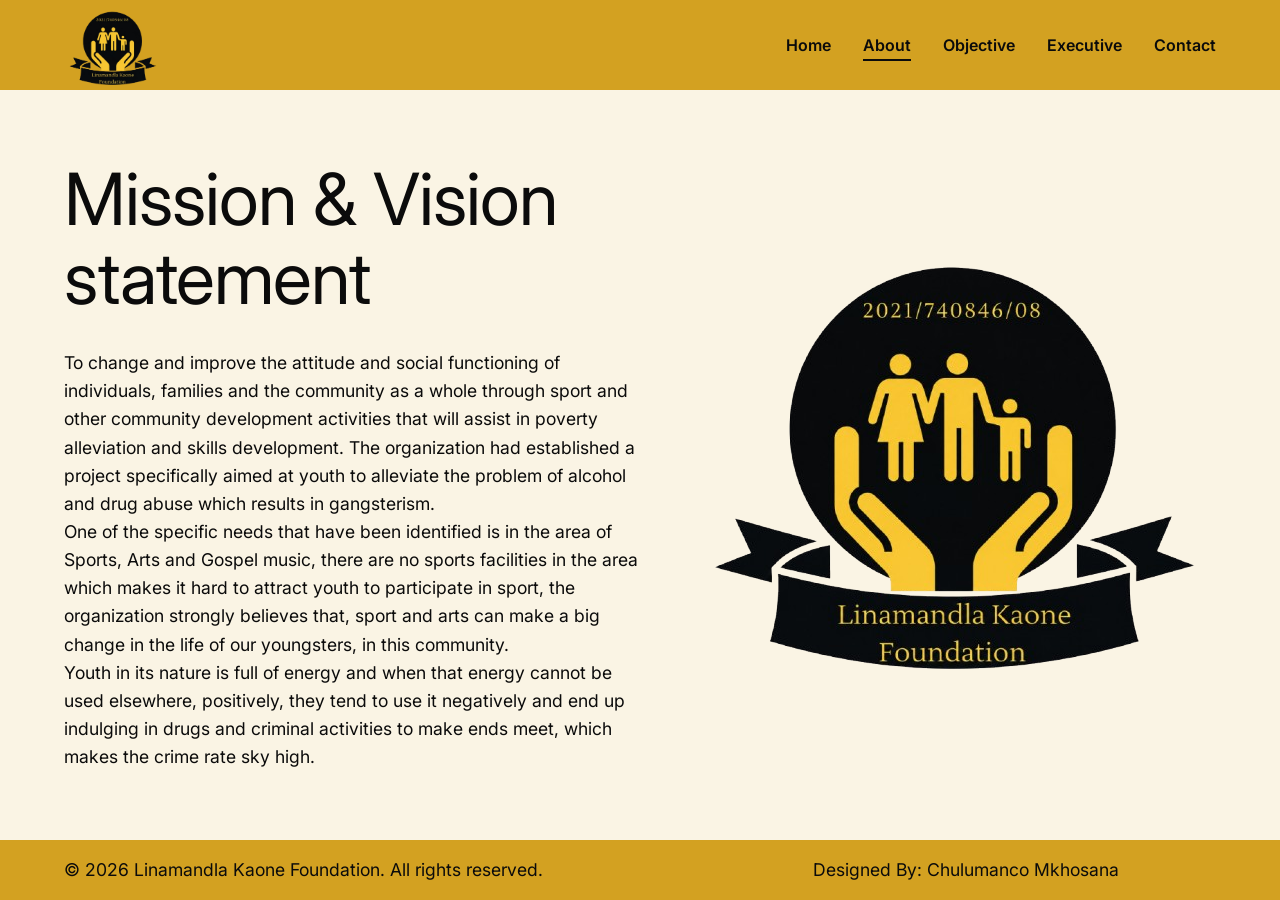
==== about.html @ f4b65cb1 "Initial commit" ====
<!DOCTYPE html>
<html lang="en">
<head>
    <meta charset="UTF-8">
    <meta name="viewport" content="width=device-width, initial-scale=1.0">
    <title>About | Linamandla Kaone Foundation</title>
    <link rel="stylesheet" href="style.css">
    <link href="https://fonts.googleapis.com/css2?family=Inter:wght@300;400;600;800&display=swap" rel="stylesheet">
</head>
<body>

    <header>
        <div class="logo">
           <div class="logo-image">
                <img src="perfect_logo-removebg-preview.png" alt="LOGO">
            </div> 
        </div>
        <nav>
            <a href="index.html">Home</a>
            <a href="about.html" class="active">About</a>
            <a href="objective.html">Objective</a>
            <a href="executive.html">Executive</a>
            <a href="contact.html">Contact</a>
        </nav>
    </header>

    <main>
        <div class="content-left">
            <h1>Mission & Vision<br>statement</h1>
            <p>
               To change and improve the attitude and social functioning of individuals, families and the
                community as a whole through sport and other community development activities that will
                assist in poverty alleviation and skills development. The organization had established a
                project specifically aimed at youth to alleviate the problem of alcohol and drug abuse
                which results in gangsterism. 
            </p>
            <p>
                One of the specific needs that have been identified is in the area of Sports, Arts and Gospel
                music, there are no sports facilities in the area which makes it hard to attract youth to
                participate in sport, the organization strongly believes that, sport and arts can make a big
                change in the life of our youngsters, in this community.
            </p>
            <p>
                Youth in its nature is full of energy and when that energy cannot be used 
                elsewhere, positively, they tend to use it negatively and end up indulging in drugs
                and criminal activities to make ends meet, which makes the crime rate sky high.
            </p>
        </div>
        <div class="content-right">
            <div  class="logo-image">
                <img src="perfect_logo-removebg-preview.png" alt="LOGO">
            </div>
        </div>
    </main>

    <footer>
        <p>© 2026 Linamandla Kaone Foundation. All rights reserved.</p>
        <div class="content-right">
            <p>Designed By: Chulumanco Mkhosana</p>
        </div>
    </footer>

    <script src="script.js"></script>
</body>
</html>
---- style.css ----
/* --- 1. Variables & Global Styles --- */
:root {
    --color-black: #0B0B0B;
    --color-gold: #D3A121;
    --color-cream: #FAF4E4;
    --font-main: 'Inter', sans-serif;
}

* {
    margin: 0;
    padding: 0;
    box-sizing: border-box;
}

body {
    font-family: var(--font-main);
    background-color: var(--color-cream);
    color: var(--color-black);
    display: flex;
    flex-direction: column;
    min-height: 100vh;
    overflow-x: hidden;
    
    /* PAGE LOAD ANIMATION */
    opacity: 0;
    transform: translateY(15px);
    transition: opacity 0.6s ease-out, transform 0.6s ease-out;
}

body.page-loaded {
    opacity: 1;
    transform: translateY(0);
}

body.page-exiting {
    opacity: 0;
    transform: translateY(-15px);
}

/* --- 2. Header & Footer --- */
header, footer {
    background-color: var(--color-gold);
    color: var(--color-black);
    display: flex;
    align-items: center; /* Centers items vertically */
    padding: 0 4rem; /* Removed top/bottom padding to control height strictly */
    position: sticky;
    top: 0;
    z-index: 100;
    height: 90px; /* Fixed height for the header */
}

header {
    justify-content: space-between;
}

footer {
    position: sticky;
    bottom: 0;
    justify-content: flex-start;
    height: 60px; /* Smaller fixed height for footer */
    font-size: 0.9rem;
    margin-top: auto;
}

/* --- HEADER LOGO SIZING (The Fix) --- */
header .logo {
    display: flex;
    align-items: center;
    height: 100%; /* Take up the full 100px height of the header */
}

header .logo img {
    height: 85px; /* Logo takes up 85% of the header height (leaves a little breathing room) */
    width: auto; /* Keeps proportions perfect */
    object-fit: contain;
    display: block;
    margin-top: 5px;
    transition: transform 0.3s ease;
}

header .logo:hover img {
    transform: scale(1.05); /* Slight zoom effect when hovering over the logo */
}

/* --- Navigation --- */
nav {
    display: flex;
    align-items: center;
}

nav a {
    color: var(--color-black);
    text-decoration: none;
    margin-left: 2rem;
    font-weight: 600;
    font-size: 1rem;
    position: relative;
    transition: opacity 0.3s ease;
}

nav a::after {
    content: '';
    position: absolute;
    width: 0;
    height: 2px;
    bottom: -6px;
    left: 0;
    background-color: var(--color-black);
    transition: width 0.3s ease;
}

nav a:hover::after, nav a.active::after {
    width: 100%;
}

/* --- 3. Main Layout --- */
main {
    flex-grow: 1;
    display: flex;
    justify-content: space-between;
    align-items: center;
    padding: 4rem;
    width: 100%;
}

.content-left {
    width: 50%;
}

.content-right {
    width: 50%;
    display: flex;
    justify-content: flex-end;
    align-items: center;
}

/* --- 4. Typography & Main Logo --- */
h1 {
    font-size: 4.5rem;
    font-weight: 400;
    line-height: 1.1;
    margin-bottom: 2rem;
    letter-spacing: -1px;
}

h2 {
    font-size: 1.5rem;
    font-weight: 800;
    margin-bottom: 0.5rem;
}

p {
    font-size: 1.1rem;
    font-weight: 400;
    line-height: 1.6;
}

.main-logo {
    max-width: 100%; 
    width: 400px; /* Adjusted size slightly so it doesn't overwhelm the page */
    height: auto;    
    object-fit: contain;
}

/* --- 5. Executive Specific Layouts & Images --- */
.executive-grid {
    display: flex;
    justify-content: space-around;
    width: 100%;
    text-align: center;
}

.exec-card {
    width: 40%;
    display: flex;
    flex-direction: column;
    align-items: center;
}

.executive-image img {
    width: 100%;
    max-width: 350px;
    aspect-ratio: 1 / 1;
    object-fit: cover;
    border-radius: 8px;
    margin-bottom: 1.5rem;
    display: block;
}

.exec-card h3 {
    font-size: 1.3rem;
    font-weight: 800;
    margin-bottom: 0.3rem;
}

.exec-card h4 {
    font-size: 1rem;
    font-weight: 600;
    margin-bottom: 0.8rem;
    color: var(--color-black);
    opacity: 0.75;
}

.exec-card ul {
    text-align: left;
    list-style: disc;
    padding-left: 1.2rem;
    line-height: 1.6;
    max-width: 350px;
}

.exec-card ul li {
    margin-bottom: 0.5rem;
    font-size: 1rem;
}

/* --- 6. Contact Specific Layouts --- */
.contact-details {
    display: flex;
    justify-content: space-between;
    margin-top: 3rem;
    font-size: 0.9rem;
}

/* --- 7. Responsive Design (Mobile) --- */
@media (max-width: 900px) {
    header {
        flex-direction: column;
        height: auto; /* Let header expand on mobile */
        padding: 1rem 2rem;
        gap: 1rem;
    }
    
    header .logo {
        height: 60px; /* Smaller logo block on mobile */
    }

    footer {
        height: auto;
        padding: 1.5rem 2rem;
        text-align: center;
        justify-content: center;
    }
    
    nav { 
        flex-wrap: wrap; 
        justify-content: center; 
        gap: 1rem; 
    }
    
    nav a { 
        margin-left: 0; 
    }

    main { 
        padding: 2rem; 
        flex-direction: column; 
        text-align: center; 
        justify-content: center; 
    }

    .content-left, .content-right { 
        width: 100%; 
    }

    .content-right { 
        justify-content: center; 
        margin-top: 2rem; 
    }

    h1 { 
        font-size: 3rem; 
    }
    
    .main-logo {
        width: 70%; 
        margin-top: 1rem;
    }

    .executive-grid { 
        flex-direction: column; 
        align-items: center; 
        gap: 3rem; 
    }

    .exec-card { 
        width: 100%; 
    }

    .contact-details { 
        flex-direction: column; 
        gap: 1.5rem; 
    }
}
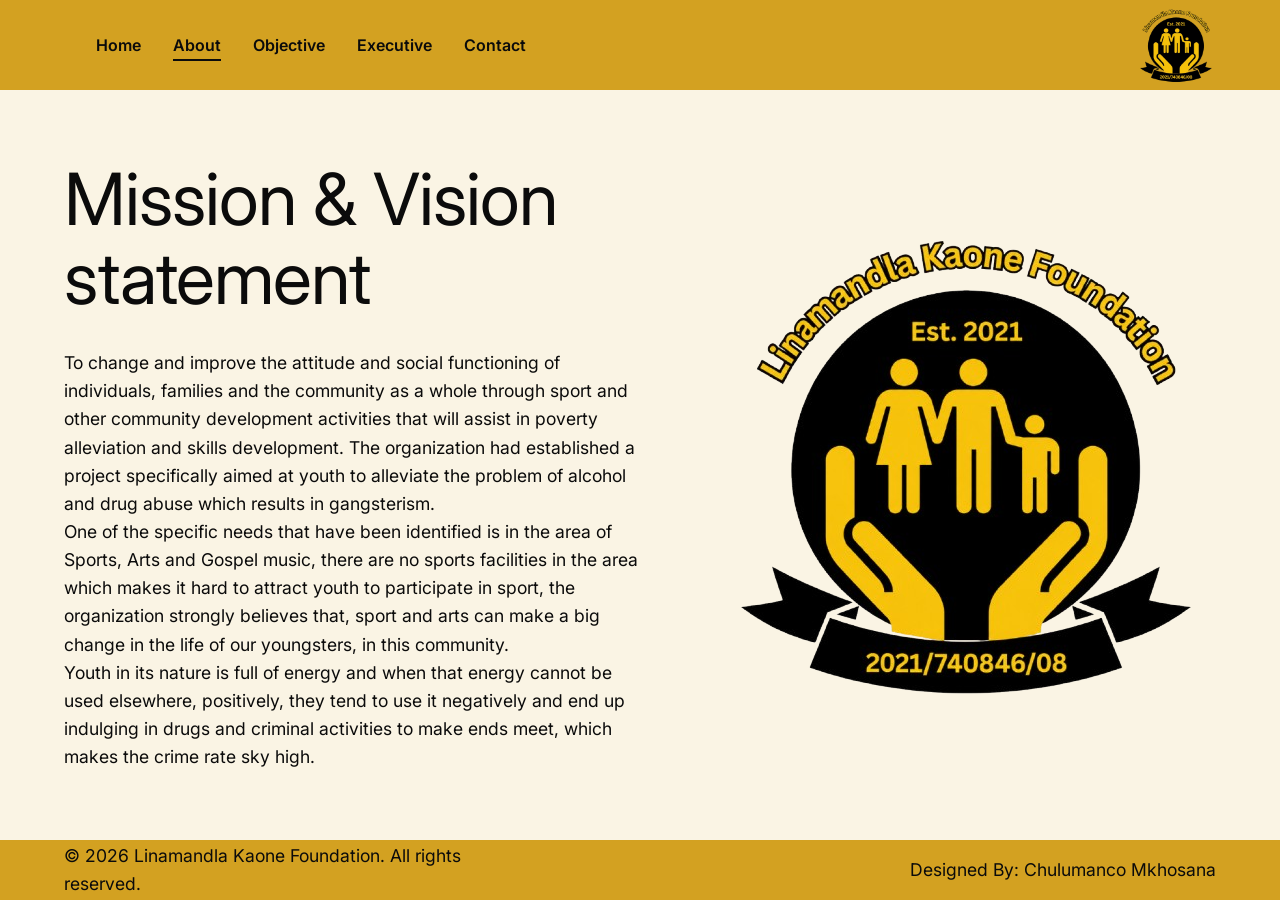
==== commit f657807d: "Add files via upload" ====
--- a/about.html
+++ b/about.html
@@ -12,7 +12,7 @@
     <header>
         <div class="logo">
            <div class="logo-image">
-                <img src="perfect_logo-removebg-preview.png" alt="LOGO">
+                <img src="updated_logo-removebg-preview.png" alt="LOGO">
             </div> 
         </div>
         <nav>
@@ -48,7 +48,7 @@
         </div>
         <div class="content-right">
             <div  class="logo-image">
-                <img src="perfect_logo-removebg-preview.png" alt="LOGO">
+                <img src="updated_logo-removebg-preview.png" alt="LOGO">
             </div>
         </div>
     </main>
--- a/style.css
+++ b/style.css
@@ -24,7 +24,7 @@
     /* PAGE LOAD ANIMATION */
     opacity: 0;
     transform: translateY(15px);
-    transition: opacity 0.6s ease-out, transform 0.6s ease-out;
+    transition: opacity 0.4s ease-out, transform 0.4s ease-out;
 }
 
 body.page-loaded {
@@ -42,12 +42,12 @@
     background-color: var(--color-gold);
     color: var(--color-black);
     display: flex;
-    align-items: center; /* Centers items vertically */
-    padding: 0 4rem; /* Removed top/bottom padding to control height strictly */
+    align-items: center; 
+    padding: 0 4rem; 
     position: sticky;
     top: 0;
     z-index: 100;
-    height: 90px; /* Fixed height for the header */
+    height: 90px; 
 }
 
 header {
@@ -58,35 +58,37 @@
     position: sticky;
     bottom: 0;
     justify-content: flex-start;
-    height: 60px; /* Smaller fixed height for footer */
+    gap: 7rem;
+    height: 60px; 
     font-size: 0.9rem;
     margin-top: auto;
 }
 
-/* --- HEADER LOGO SIZING (The Fix) --- */
+/* --- HEADER LOGO SIZING --- */
 header .logo {
     display: flex;
     align-items: center;
-    height: 100%; /* Take up the full 100px height of the header */
+    height: 100%; 
+    order: 2;
 }
 
 header .logo img {
-    height: 85px; /* Logo takes up 85% of the header height (leaves a little breathing room) */
-    width: auto; /* Keeps proportions perfect */
+    height: 80px; 
+    width: auto; 
     object-fit: contain;
     display: block;
-    margin-top: 5px;
     transition: transform 0.3s ease;
 }
 
 header .logo:hover img {
-    transform: scale(1.05); /* Slight zoom effect when hovering over the logo */
+    transform: scale(1.05); 
 }
 
 /* --- Navigation --- */
 nav {
     display: flex;
     align-items: center;
+    order: 1;
 }
 
 nav a {
@@ -158,7 +160,7 @@
 
 .main-logo {
     max-width: 100%; 
-    width: 400px; /* Adjusted size slightly so it doesn't overwhelm the page */
+    width: 400px; 
     height: auto;    
     object-fit: contain;
 }
@@ -172,7 +174,7 @@
 }
 
 .exec-card {
-    width: 40%;
+    width: 45%;
     display: flex;
     flex-direction: column;
     align-items: center;
@@ -221,25 +223,45 @@
     justify-content: space-between;
     margin-top: 3rem;
     font-size: 0.9rem;
-}
-
-/* --- 7. Responsive Design (Mobile) --- */
+    gap: 2rem;
+}
+
+/* --- 7. RESPONSIVE DESIGN: Mobile Portrait (Stacked) --- */
 @media (max-width: 900px) {
+
+    header .logo {
+        order: 1;
+    }
+    nav {
+        order: 2;
+    }
+    
     header {
         flex-direction: column;
-        height: auto; /* Let header expand on mobile */
-        padding: 1rem 2rem;
+        height: auto; 
+        padding: 1.5rem 1rem;
         gap: 1rem;
     }
     
     header .logo {
-        height: 60px; /* Smaller logo block on mobile */
+        height: 60px; 
+    }
+
+    header .logo img {
+        height: 60px;
     }
 
     footer {
         height: auto;
-        padding: 1.5rem 2rem;
+        padding: 1.5rem 1rem;
+        flex-direction: column;
         text-align: center;
+        justify-content: center;
+        gap: 0.5rem;
+    }
+
+    footer .content-right {
+        width: 100%;
         justify-content: center;
     }
     
@@ -251,13 +273,15 @@
     
     nav a { 
         margin-left: 0; 
+        font-size: 0.9rem;
     }
 
     main { 
-        padding: 2rem; 
+        padding: 2rem 1rem; 
         flex-direction: column; 
         text-align: center; 
-        justify-content: center; 
+        justify-content: flex-start;
+        gap: 2rem;
     }
 
     .content-left, .content-right { 
@@ -266,15 +290,24 @@
 
     .content-right { 
         justify-content: center; 
-        margin-top: 2rem; 
+        margin-top: 0; 
     }
 
     h1 { 
-        font-size: 3rem; 
+        font-size: 2.5rem; 
+        margin-bottom: 1rem;
+    }
+    
+    h2 {
+        font-size: 1.2rem;
+    }
+
+    p {
+        font-size: 1rem;
     }
     
     .main-logo {
-        width: 70%; 
+        width: 60%; 
         margin-top: 1rem;
     }
 
@@ -291,5 +324,125 @@
     .contact-details { 
         flex-direction: column; 
         gap: 1.5rem; 
+        text-align: center;
+    }
+}
+
+/* --- 8. RESPONSIVE DESIGN: Mobile Landscape (Side-by-Side, Shrunken) --- */
+@media (max-height: 500px) and (orientation: landscape) {
+    
+    /* 1. Header becomes horizontal again, but tighter */
+    header {
+        flex-direction: row; 
+        height: 60px;        
+        padding: 0 1.5rem;
+    }
+
+    header .logo {
+        height: 100%;
+    }
+
+    header .logo img {
+        height: 45px; 
+    }
+
+    /* 2. Navigation compact */
+    nav {
+        flex-wrap: nowrap;
+        gap: 0.5rem;
+    }
+
+    nav a {
+        font-size: 0.75rem; 
+        margin-left: 0.8rem;
+    }
+
+    /* 3. Main content side-by-side */
+    main {
+        flex-direction: row; 
+        padding: 1.5rem;
+        text-align: left;
+        gap: 1rem;
+        align-items: center;
+    }
+
+    .content-left, .content-right {
+        width: 50%;
+    }
+
+    .content-right {
+        justify-content: flex-end;
+        margin-top: 0;
+    }
+
+    /* 4. Drastically reduce text size */
+    h1 {
+        font-size: 2rem; 
+        margin-bottom: 0.5rem;
+        line-height: 1.1;
+    }
+
+    h2 {
+        font-size: 1rem;
+        margin-bottom: 0.3rem;
+    }
+
+    p {
+        font-size: 0.85rem;
+        line-height: 1.4;
+    }
+
+    .main-logo {
+        width: 40%; 
+        margin-top: 0;
+    }
+
+    /* 5. Executive Grid side-by-side */
+    .executive-grid {
+        flex-direction: row;
+        gap: 2rem;
+        align-items: flex-start;
+    }
+
+    .exec-card {
+        width: 45%;
+    }
+
+    .executive-image img {
+        max-width: 150px; 
+        margin-bottom: 0.5rem;
+    }
+
+    .exec-card h3 { font-size: 0.9rem; }
+    .exec-card h4 { font-size: 0.75rem; margin-bottom: 0.3rem; }
+    .exec-card ul { font-size: 0.75rem; padding-left: 1rem; }
+    .exec-card ul li { margin-bottom: 0.2rem; }
+
+    /* 6. Contact Details side-by-side */
+    .contact-details {
+        flex-direction: row;
+        gap: 1rem;
+        text-align: left;
+        margin-top: 1rem;
+        font-size: 0.75rem;
+    }
+    
+    .contact-details p {
+        font-size: 0.75rem;
+    }
+
+    /* 7. Footer horizontal */
+    footer {
+        flex-direction: row;
+        height: 40px;
+        padding: 0 1.5rem;
+        justify-content: space-between;
+        font-size: 0.7rem;
+        gap: 0;
+    }
+
+    footer .content-right {
+        width: auto;
+        justify-content: flex-end;
     }
 }
